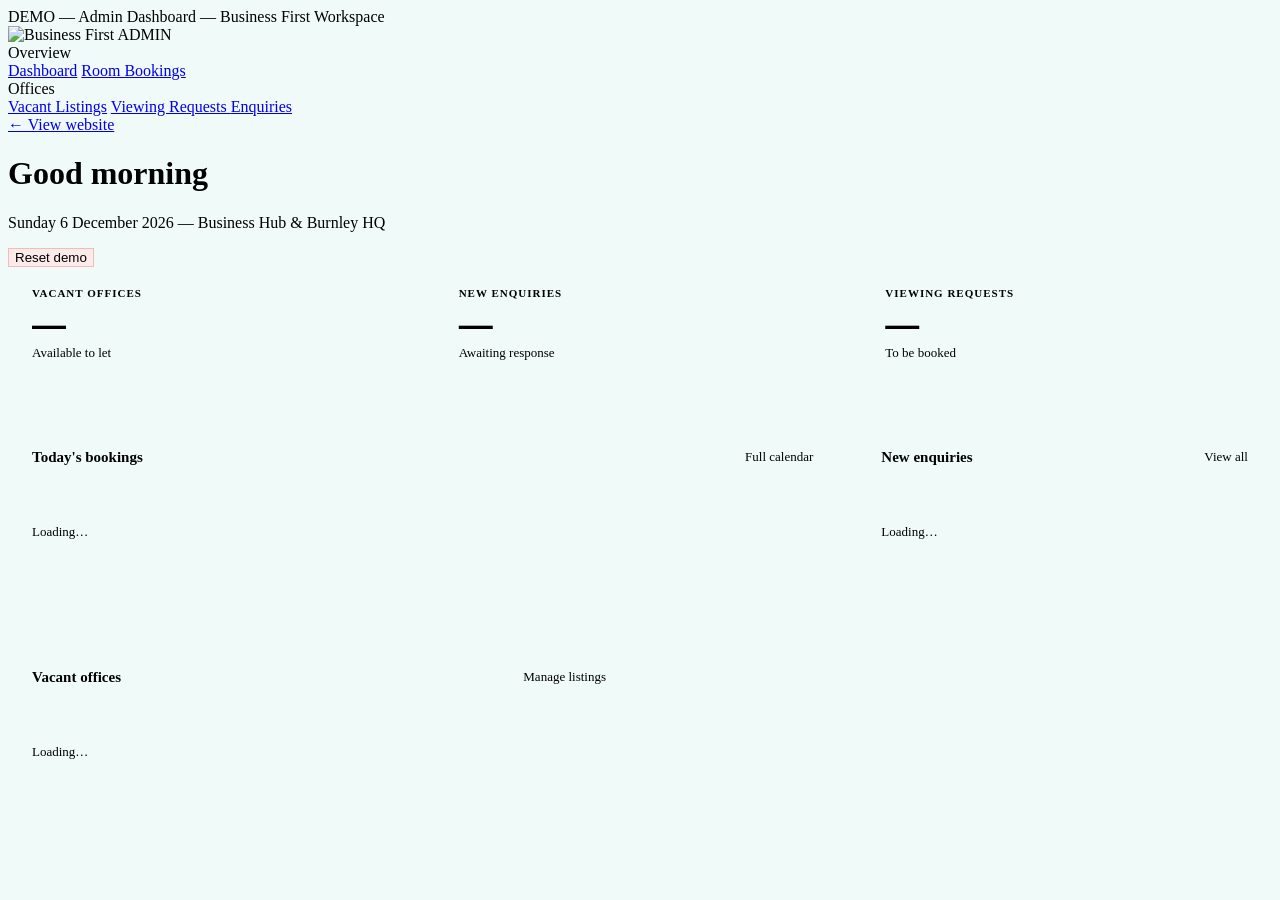
==== admin.html @ e65e755b "Add admin.html" ====
<!DOCTYPE html>
<html lang="en">
<head>
  <meta charset="UTF-8">
  <meta name="viewport" content="width=device-width, initial-scale=1.0">
  <title>Admin Dashboard — Business First</title>
  <link rel="stylesheet" href="css/style.css">
  <style>
    html, body { overflow-x: hidden; max-width: 100%; }
    body { background: #F0FAF9; }

    /* Stat cards */
    .stat-row { display: grid; grid-template-columns: repeat(3,1fr); gap: 16px; margin-bottom: 24px; }
    .stat-card { background: var(--white); border: 1px solid var(--border); border-radius: 16px; padding: 20px 24px; }
    .stat-card .label { font-size: 11px; font-weight: 700; letter-spacing: 1px; text-transform: uppercase; color: var(--mid); margin-bottom: 8px; }
    .stat-card .value { font-family: 'Syne', sans-serif; font-size: 34px; font-weight: 800; color: var(--dark); line-height: 1; margin-bottom: 4px; }
    .stat-card .value.teal { color: var(--teal); }
    .stat-card .value.gold { color: var(--gold); }
    .stat-card .value.red { color: var(--danger); }
    .stat-card .sub { font-size: 13px; color: var(--mid); }

    /* Portal layout */
    .portal-card { background: var(--white); border: 1px solid var(--border); border-radius: 16px; padding: 24px; margin-bottom: 20px; }
    .portal-card-header { display: flex; align-items: center; justify-content: space-between; margin-bottom: 16px; padding-bottom: 14px; border-bottom: 1px solid var(--border); }
    .portal-card-header h4 { font-size: 15px; }
    .portal-section { display: none; }
    .portal-section.active { display: block; }
    .grid-2 { display: grid; grid-template-columns: 1fr 1fr; gap: 20px; }
    .grid-dash-3 { display: grid; grid-template-columns: 2fr 1fr; gap: 20px; }

    /* Rows */
    .room-row { display: flex; align-items: center; gap: 14px; padding: 12px 0; border-bottom: 1px solid var(--border); }
    .room-row:last-child { border-bottom: none; }
    .room-status-dot { width: 10px; height: 10px; border-radius: 50%; flex-shrink: 0; }
    .dot-vacant { background: var(--success); }
    .dot-tenanted { background: var(--teal); }
    .dot-viewing { background: var(--gold); }
    .room-row-info { flex: 1; }
    .room-row-info strong { font-size: 14px; font-weight: 600; }
    .room-row-info span { font-size: 12px; color: var(--mid); display: block; }
    .booking-row { display: flex; align-items: center; gap: 16px; padding: 12px 0; border-bottom: 1px solid var(--border); font-size: 14px; }
    .booking-row:last-child { border-bottom: none; }
    .booking-row .room-name { font-weight: 600; flex: 1; }
    .maint-row { display: flex; gap: 14px; align-items: flex-start; padding: 14px 0; border-bottom: 1px solid var(--border); }
    .maint-row:last-child { border-bottom: none; }
    .priority-dot { width: 8px; height: 8px; border-radius: 50%; flex-shrink: 0; margin-top: 6px; }
    .p-high { background: var(--danger); }
    .p-medium { background: var(--gold); }
    .p-low { background: #A0AEC0; }
    .maint-info { flex: 1; }
    .maint-info strong { font-size: 14px; font-weight: 600; }
    .maint-info p { font-size: 13px; color: var(--mid); margin: 2px 0; }

    /* Enquiry / prospect cards */
    .enquiry-card { border: 1px solid var(--border); border-radius: 12px; padding: 18px; margin-bottom: 12px; background: var(--white); }
    .enquiry-card:last-child { margin-bottom: 0; }

    /* Modal */
    .modal-overlay { position: fixed; inset: 0; background: rgba(0,0,0,0.5); z-index: 2000; display: flex; align-items: center; justify-content: center; padding: 20px; opacity: 0; pointer-events: none; transition: opacity 0.2s; }
    .modal-overlay.open { opacity: 1; pointer-events: all; }
    .modal { background: var(--white); border-radius: 20px; padding: 36px; max-width: 520px; width: 100%; max-height: 90vh; overflow-y: auto; }

    /* Calendar */
    .cal-week { display: grid; grid-template-columns: 80px repeat(7,1fr); border: 1px solid var(--border); border-radius: 12px; overflow: hidden; }
    .cal-header { background: var(--dark); color: var(--white); font-size: 11px; font-weight: 700; text-align: center; padding: 10px 4px; letter-spacing: 0.5px; text-transform: uppercase; }
    .cal-time-label { background: var(--light); border-right: 1px solid var(--border); border-bottom: 1px solid var(--border); font-size: 11px; color: var(--mid); font-weight: 600; padding: 8px 6px; display: flex; align-items: center; justify-content: flex-end; }
    .cal-cell { border-right: 1px solid var(--border); border-bottom: 1px solid var(--border); min-height: 40px; background: var(--white); position: relative; cursor: pointer; transition: background 0.1s; }
    .cal-cell:last-child { border-right: none; }
    .cal-cell:hover { background: #F0FAF9; }
    .cal-booking { position: absolute; inset: 2px; background: var(--teal); border-radius: 6px; padding: 3px 6px; font-size: 10px; font-weight: 600; color: white; overflow: hidden; cursor: pointer; }
    .cal-booking.unpaid { background: var(--gold); color: var(--dark); }

    /* Vacant office cards */
    .office-listing-card { border: 1px solid var(--border); border-radius: 14px; overflow: hidden; background: var(--white); display: flex; gap: 0; margin-bottom: 16px; }
    .office-listing-img { width: 140px; flex-shrink: 0; object-fit: cover; }
    .office-listing-body { padding: 18px; flex: 1; }
    .office-listing-body h4 { margin-bottom: 4px; font-size: 15px; }
    .office-listing-meta { font-size: 13px; color: var(--mid); margin-bottom: 12px; }
    .office-listing-price { font-family: 'Syne', sans-serif; font-size: 22px; font-weight: 800; color: var(--teal); }
    .office-listing-actions { display: flex; gap: 8px; margin-top: 12px; }

    /* Add office form */
    .add-office-form { background: var(--light); border: 1.5px dashed var(--border); border-radius: 16px; padding: 24px; margin-bottom: 20px; }
    .add-office-form h4 { margin-bottom: 16px; }
    .form-row-3 { display: grid; grid-template-columns: 1fr 1fr 1fr; gap: 12px; }

    @media (max-width: 900px) {
      .app-layout { flex-direction: column; }
      .main-content { padding: 16px !important; }
      .page-header { flex-direction: column; align-items: flex-start; gap: 10px; }
      .page-header h1 { font-size: 22px !important; }
      .stat-row { grid-template-columns: 1fr 1fr !important; gap: 12px !important; }
      .grid-2 { grid-template-columns: 1fr !important; }
      .grid-dash-3 { grid-template-columns: 1fr !important; }
      .portal-card { padding: 16px !important; }
      .modal { padding: 24px 18px !important; border-radius: 16px !important; }
      .cal-week { grid-template-columns: 50px repeat(7,1fr); font-size: 10px; }
      .office-listing-card { flex-direction: column; }
      .office-listing-img { width: 100%; height: 160px; }
      .form-row-3 { grid-template-columns: 1fr 1fr; }
    }
  </style>
</head>
<body>
<div class="demo-banner">DEMO — Admin Dashboard — Business First Workspace</div>

<div class="app-layout">
  <div class="sidebar">
    <div class="sidebar-logo">
      <img src="https://via.placeholder.com/255x86/1a1a2e/6366f1?text=Launchpad" alt="Business First">
      <span class="demo-tag">ADMIN</span>
    </div>
    <div class="sidebar-section-label">Overview</div>
    <a href="#" class="active" onclick="event.preventDefault();showSection('dashboard',this)">Dashboard</a>
    <a href="#" onclick="event.preventDefault();showSection('bookings',this)">Room Bookings</a>
    <div class="sidebar-section-label">Offices</div>
    <a href="#" onclick="event.preventDefault();showSection('offices',this)">Vacant Listings</a>
    <a href="#" onclick="event.preventDefault();showSection('viewings',this)">Viewing Requests <span class="notif-dot" id="viewingDot" style="display:none;"></span></a>
    <a href="#" onclick="event.preventDefault();showSection('enquiries',this)">Enquiries <span class="notif-dot" id="enquiryDot" style="display:none;"></span></a>
    <div class="sidebar-section-label"></div>
    <a href="index.html">← View website</a>
  </div>

  <div class="main-content">

    <!-- DASHBOARD -->
    <div class="portal-section active" id="sec-dashboard">
      <div class="page-header">
        <div>
          <h1 id="dashGreeting">Good morning</h1>
          <p id="dashDate">Business First Workspace — Business Hub &amp; Burnley HQ</p>
        </div>
        <button class="btn btn-sm" style="background:#FDEAEA;color:var(--danger);border:1.5px solid #F5BABA;" onclick="DEMO_RESET()">Reset demo</button>
      </div>
      <div class="stat-row">
        <div class="stat-card">
          <div class="label">Vacant offices</div>
          <div class="value teal" id="dashVacantCount">—</div>
          <div class="sub">Available to let</div>
        </div>
        <div class="stat-card">
          <div class="label">New enquiries</div>
          <div class="value gold" id="dashEnquiryCount">—</div>
          <div class="sub">Awaiting response</div>
        </div>
        <div class="stat-card">
          <div class="label">Viewing requests</div>
          <div class="value teal" id="dashViewingCount">—</div>
          <div class="sub">To be booked</div>
        </div>

      </div>
      <div class="grid-dash-3" style="margin-bottom:20px;">
        <div class="portal-card">
          <div class="portal-card-header"><h4>Today's bookings</h4><a href="#" onclick="showSection('bookings',null)" style="font-size:13px;color:var(--teal);text-decoration:none;">Full calendar</a></div>
          <div id="dashBookings"><p style="font-size:13px;color:var(--mid);padding:8px 0;">Loading…</p></div>
        </div>
        <div class="portal-card">
          <div class="portal-card-header"><h4>New enquiries</h4><a href="#" onclick="showSection('enquiries',null)" style="font-size:13px;color:var(--teal);text-decoration:none;">View all</a></div>
          <div id="dashEnquiries"><p style="font-size:13px;color:var(--mid);padding:8px 0;">Loading…</p></div>
        </div>
      </div>
      <div class="grid-2">
        <div class="portal-card">
          <div class="portal-card-header"><h4>Vacant offices</h4><a href="#" onclick="showSection('offices',null)" style="font-size:13px;color:var(--teal);text-decoration:none;">Manage listings</a></div>
          <div id="dashOffices"><p style="font-size:13px;color:var(--mid);padding:8px 0;">Loading…</p></div>
        </div>

      </div>
    </div>

    <!-- BOOKINGS + CALENDAR -->
    <div class="portal-section" id="sec-bookings">
      <div class="page-header">
        <div><h1>Room Bookings</h1><p>Meeting &amp; hire room calendar</p></div>
        <button class="btn btn-primary" onclick="openModal('newBookingModal')">+ Manual booking</button>
      </div>
      <!-- Week nav -->
      <div style="display:flex;align-items:center;gap:16px;margin-bottom:16px;">
        <button class="btn btn-outline btn-sm" onclick="shiftWeek(-1)">← Prev</button>
        <span id="calWeekLabel" style="font-weight:700;font-size:15px;"></span>
        <button class="btn btn-outline btn-sm" onclick="shiftWeek(1)">Next →</button>
        <button class="btn btn-sm" style="margin-left:auto;" onclick="calOffset=0;renderCalendar()">Today</button>
      </div>
      <div class="portal-card" style="padding:0;overflow:hidden;">
        <div class="cal-week" id="calGrid"></div>
      </div>
      <div class="portal-card" style="margin-top:20px;">
        <div class="portal-card-header"><h4>Upcoming bookings</h4></div>
        <div id="bookingsList"><p style="font-size:13px;color:var(--mid);">Loading…</p></div>
      </div>
    </div>

    <!-- VACANT OFFICE LISTINGS -->
    <div class="portal-section" id="sec-offices">
      <div class="page-header">
        <div><h1>Vacant Listings</h1><p>Offices shown on the public website</p></div>
      </div>

      <!-- Add new office form -->
      <div class="add-office-form" id="addOfficeForm">
        <h4>➕ Add a vacant office</h4>
        <div class="form-row-3" style="margin-bottom:12px;">
          <div class="form-group" style="margin:0;"><label>Room number</label><input type="text" id="ao-room" placeholder="e.g. 12"></div>
          <div class="form-group" style="margin:0;"><label>Title</label><input type="text" id="ao-title" placeholder="e.g. Room 12"></div>
          <div class="form-group" style="margin:0;"><label>Building</label>
            <select id="ao-building"><option>Hub 1</option><option>Burnley HQ</option></select>
          </div>
        </div>
        <div class="form-row-3" style="margin-bottom:12px;">
          <div class="form-group" style="margin:0;"><label>Size (m²)</label><input type="number" id="ao-sqm" placeholder="e.g. 16"></div>
          <div class="form-group" style="margin:0;"><label>Price (£/pcm)</label><input type="number" id="ao-price" placeholder="e.g. 320"></div>
          <div class="form-group" style="margin:0;"><label>Photo URL</label><input type="url" id="ao-img" placeholder="https://…"></div>
        </div>
        <div class="form-group" style="margin-bottom:12px;"><label>Description (optional)</label><textarea id="ao-desc" placeholder="Brief description of the room…" style="min-height:70px;"></textarea></div>
        <div style="display:flex;gap:10px;">
          <button class="btn btn-primary" onclick="addOffice()">Save listing</button>
          <button class="btn btn-outline" onclick="clearOfficeForm()">Clear</button>
        </div>
        <div id="officeFormMsg" style="display:none;margin-top:10px;" class="alert alert-success">Office listing saved and live on the website.</div>
      </div>

      <!-- Current listings -->
      <div class="portal-card">
        <div class="portal-card-header"><h4>Current listings</h4><span class="tag tag-teal" id="officeListingCount">Loading…</span></div>
        <div id="officeListings"><p style="font-size:13px;color:var(--mid);">Loading…</p></div>
      </div>
    </div>

    <!-- VIEWING REQUESTS -->
    <div class="portal-section" id="sec-viewings">
      <div class="page-header">
        <div><h1>Viewing Requests</h1><p>Submitted through the website</p></div>
      </div>
      <div class="portal-card">
        <div class="portal-card-header"><h4>All requests</h4><span id="viewingCount" class="tag tag-gold">Loading…</span></div>
        <div id="viewingsList"><p style="font-size:13px;color:var(--mid);">Loading…</p></div>
      </div>
    </div>

    <!-- ENQUIRIES -->
    <div class="portal-section" id="sec-enquiries">
      <div class="page-header">
        <div><h1>Enquiries</h1><p>Office enquiries from the website</p></div>
      </div>
      <div id="enquiriesList"></div>
    </div>



  </div><!-- /main-content -->
</div><!-- /app-layout -->

<!-- New booking modal -->
<div class="modal-overlay" id="newBookingModal">
  <div class="modal">
    <div style="display:flex;justify-content:space-between;align-items:center;margin-bottom:20px;">
      <h3>Manual booking</h3>
      <button onclick="closeModal('newBookingModal')" style="background:none;border:none;font-size:20px;cursor:pointer;color:var(--mid);">✕</button>
    </div>
    <div class="form-group"><label>Room</label>
      <select id="nb-room">
        <option>Burnley HQ Boardroom</option>
        <option>Energy Hub Training Room 1</option>
        <option>West Wing Meeting Room</option>
      </select>
    </div>
    <div class="form-group"><label>Booker name</label><input type="text" id="nb-name" placeholder="Jane Smith"></div>
    <div class="form-group"><label>Organisation</label><input type="text" id="nb-org" placeholder="Smith &amp; Co Ltd"></div>
    <div class="form-group"><label>Email</label><input type="email" id="nb-email" placeholder="jane@company.co.uk"></div>
    <div class="grid-2">
      <div class="form-group"><label>Date</label><input type="date" id="nb-date"></div>
      <div class="form-group"><label>Time slot</label>
        <select id="nb-time">
          <option>09:00–10:00</option><option>10:00–11:00</option><option>11:00–12:00</option>
          <option>13:00–14:00</option><option>14:00–15:00</option><option>15:00–16:00</option>
          <option>Full day</option>
        </select>
      </div>
    </div>
    <div style="display:flex;gap:10px;margin-top:8px;">
      <button class="btn btn-outline" onclick="closeModal('newBookingModal')">Cancel</button>
      <button class="btn btn-primary" style="flex:1;" onclick="saveBooking()">Save booking</button>
    </div>
  </div>
</div>



<!-- Confirm viewing modal -->
<div class="modal-overlay" id="bookViewingModal">
  <div class="modal">
    <div style="display:flex;justify-content:space-between;align-items:center;margin-bottom:20px;">
      <h3>Confirm viewing</h3>
      <button onclick="closeModal('bookViewingModal')" style="background:none;border:none;font-size:20px;cursor:pointer;color:var(--mid);">✕</button>
    </div>
    <div id="bookViewingContent"></div>
    <div class="form-group"><label>Confirmed date</label><input type="date" id="bv-date"></div>
    <div class="form-group"><label>Time</label>
      <select id="bv-time">
        <option>09:00</option><option>10:00</option><option>11:00</option><option>14:00</option><option>15:00</option>
      </select>
    </div>
    <div style="display:flex;gap:10px;margin-top:8px;">
      <button class="btn btn-outline" onclick="closeModal('bookViewingModal')">Cancel</button>
      <button class="btn btn-primary" style="flex:1;" onclick="confirmViewing()">Confirm viewing</button>
    </div>
  </div>
</div>

<script src="js/data.js"></script>
<script src="js/supabase-maintenance.js"></script>
<script>
  const SB = {
    url: 'https://qgjdaologsmrviaikzej.supabase.co',
    key: 'eyJhbGciOiJIUzI1NiIsInR5cCI6IkpXVCJ9.eyJpc3MiOiJzdXBhYmFzZSIsInJlZiI6InFnamRhb2xvZ3NtcnZpYWlremVqIiwicm9sZSI6ImFub24iLCJpYXQiOjE3ODE4MTQxMzQsImV4cCI6MjA5NzM5MDEzNH0.gOya9F8I45uRFOLH6uFLFADSPda1YUDOjJkrnP2lCyw',
    h: () => ({ 'apikey': SB.key, 'Authorization': `Bearer ${SB.key}`, 'Content-Type': 'application/json', 'Prefer': 'return=representation' }),
    get: async (table, qs='') => (await fetch(`${SB.url}/rest/v1/${table}${qs}`, { headers: SB.h() })).json(),
    post: async (table, data) => (await fetch(`${SB.url}/rest/v1/${table}`, { method:'POST', headers: SB.h(), body: JSON.stringify(data) })).json(),
    patch: async (table, id, data) => (await fetch(`${SB.url}/rest/v1/${table}?id=eq.${id}`, { method:'PATCH', headers: SB.h(), body: JSON.stringify(data) })).json(),
    del: async (table, id) => fetch(`${SB.url}/rest/v1/${table}?id=eq.${id}`, { method:'DELETE', headers: SB.h() }),
  };

  // ── Nav ───────────────────────────────────────────────────
  function showSection(id, el) {
    document.querySelectorAll('.portal-section').forEach(s => s.classList.remove('active'));
    const sec = document.getElementById('sec-' + id);
    if (sec) sec.classList.add('active');
    document.querySelectorAll('.sidebar a').forEach(a => a.classList.remove('active'));
    if (el) el.classList.add('active');
    const sidebar = document.querySelector('.sidebar');
    const overlay = document.getElementById('sidebarOverlay');
    const toggle = document.getElementById('sidebarToggle');
    if (sidebar) sidebar.classList.remove('open');
    if (overlay) overlay.classList.remove('open');
    if (toggle) toggle.textContent = '☰';
  }
  function openModal(id) { document.getElementById(id).classList.add('open'); }
  function closeModal(id) { document.getElementById(id).classList.remove('open'); }

  // ── Dashboard greeting ────────────────────────────────────
  (function() {
    const h = new Date().getHours();
    const greet = h < 12 ? 'Good morning' : h < 17 ? 'Good afternoon' : 'Good evening';
    document.getElementById('dashGreeting').textContent = greet;
    const days = ['Sunday','Monday','Tuesday','Wednesday','Thursday','Friday','Saturday'];
    const months = ['January','February','March','April','May','June','July','August','September','October','November','December'];
    const d = new Date();
    document.getElementById('dashDate').textContent = `${days[d.getDay()]} ${d.getDate()} ${months[d.getMonth()]} ${d.getFullYear()} — Business Hub & Burnley HQ`;
  })();

  // ── Calendar ──────────────────────────────────────────────
  let calOffset = 0;
  const ROOMS = ['Burnley HQ Boardroom', 'Energy Hub Training Room 1', 'West Wing Meeting Room'];
  const SLOTS = ['09:00','10:00','11:00','12:00','13:00','14:00','15:00','16:00'];
  let liveBookings = [];

  function getWeekDates(offset) {
    const now = new Date();
    const mon = new Date(now);
    mon.setDate(now.getDate() - now.getDay() + 1 + offset * 7);
    return Array.from({length:7}, (_, i) => { const d = new Date(mon); d.setDate(mon.getDate()+i); return d; });
  }

  function renderCalendar() {
    const days = getWeekDates(calOffset);
    const dayNames = ['Mon','Tue','Wed','Thu','Fri','Sat','Sun'];
    const months = ['Jan','Feb','Mar','Apr','May','Jun','Jul','Aug','Sep','Oct','Nov','Dec'];
    document.getElementById('calWeekLabel').textContent =
      `${days[0].getDate()} ${months[days[0].getMonth()]} — ${days[6].getDate()} ${months[days[6].getMonth()]} ${days[6].getFullYear()}`;

    let html = `<div class="cal-header" style="background:#1A2830;">Room / Time</div>`;
    days.forEach((d, i) => {
      const isToday = d.toDateString() === new Date().toDateString();
      html += `<div class="cal-header" style="${isToday ? 'background:var(--teal);' : ''}">${dayNames[i]}<br><span style="font-size:14px;font-weight:800;">${d.getDate()}</span></div>`;
    });

    SLOTS.forEach(slot => {
      html += `<div class="cal-time-label">${slot}</div>`;
      days.forEach(d => {
        const dateStr = d.toISOString().split('T')[0];
        const booking = liveBookings.find(b => b.date === dateStr && b.time_slot && b.time_slot.startsWith(slot));
        if (booking) {
          html += `<div class="cal-cell"><div class="cal-booking ${booking.paid ? '' : 'unpaid'}" title="${booking.booker_name} — ${booking.room}">${booking.room.split(' ')[0]}<br>${booking.booker_name}</div></div>`;
        } else {
          html += `<div class="cal-cell" onclick="quickBook('${dateStr}','${slot}')"></div>`;
        }
      });
    });

    document.getElementById('calGrid').innerHTML = html;
  }

  function shiftWeek(dir) { calOffset += dir; renderCalendar(); }

  function quickBook(date, slot) {
    document.getElementById('nb-date').value = date;
    document.getElementById('nb-time').value = slot + '–' + (parseInt(slot)+1).toString().padStart(2,'0') + ':00';
    openModal('newBookingModal');
  }

  async function saveBooking() {
    const room = document.getElementById('nb-room').value;
    const name = document.getElementById('nb-name').value;
    const email = document.getElementById('nb-email').value || '';
    const org = document.getElementById('nb-org').value || '';
    const date = document.getElementById('nb-date').value;
    const slot = document.getElementById('nb-time').value;
    if (!name || !date) { alert('Please enter a name and date'); return; }
    await HP_BOOKINGS.insert({ room, building: room.includes('Burnley HQ') ? 'Burnley HQ' : 'Business Hub', booker_name: name, booker_email: email, booker_org: org, date, time_slot: slot, paid: false, status: 'confirmed' });
    closeModal('newBookingModal');
    liveBookings = await HP_BOOKINGS.fetchAll();
    renderCalendar();
    renderBookingsList();
    flashNotif('Booking saved.');
  }

  function renderBookingsList() {
    const upcoming = liveBookings.filter(b => b.date >= new Date().toISOString().split('T')[0]).sort((a,b) => a.date.localeCompare(b.date));
    const html = upcoming.map(b => `
      <div class="booking-row">
        <div class="room-name">${b.room}</div>
        <span style="color:var(--mid);font-size:13px;">${b.booker_name}${b.booker_org ? ' · ' + b.booker_org : ''}</span>
        <span style="color:var(--mid);font-size:13px;">${b.time_slot} · ${new Date(b.date+'T00:00:00').toLocaleDateString('en-GB',{day:'numeric',month:'short'})}</span>
        <span class="tag ${b.paid ? 'tag-green' : 'tag-gold'}" style="font-size:11px;">${b.paid ? 'Paid' : 'Unpaid'}</span>
      </div>`).join('') || '<p style="font-size:13px;color:var(--mid);">No upcoming bookings</p>';
    const dash = upcoming.slice(0,3).map(b => `
      <div class="booking-row" style="padding:8px 0;">
        <div class="room-name" style="font-size:13px;">${b.room}</div>
        <span style="color:var(--mid);font-size:12px;">${b.time_slot}</span>
        <span class="tag ${b.paid ? 'tag-green' : 'tag-gold'}" style="font-size:10px;">${b.paid ? 'Paid' : 'Unpaid'}</span>
      </div>`).join('') || '<p style="font-size:13px;color:var(--mid);">No bookings today</p>';
    document.getElementById('bookingsList').innerHTML = html;
    document.getElementById('dashBookings').innerHTML = dash;
  }

  // ── Vacant offices ────────────────────────────────────────
  let liveOffices = [];

  async function loadOffices() {
    liveOffices = await SB.get('hp_vacant_offices', '?order=created_at.desc');
    renderOffices();
  }

  function renderOffices() {
    const el = document.getElementById('officeListings');
    const countEl = document.getElementById('officeListingCount');
    const dashEl = document.getElementById('dashOffices');
    const vacant = liveOffices.filter(o => o.status === 'vacant');
    if (countEl) countEl.textContent = `${vacant.length} live`;
    document.getElementById('dashVacantCount').textContent = vacant.length;

    el.innerHTML = liveOffices.map(o => `
      <div class="office-listing-card" id="olc-${o.id}">
        ${o.image_url ? `<img class="office-listing-img" src="${o.image_url}" alt="${o.title}" onerror="this.style.display='none'">` : ''}
        <div class="office-listing-body">
          <h4>${o.title} — ${o.building}</h4>
          <div class="office-listing-meta">Room ${o.room_number} · ${o.sqm}m² ${o.description ? '· ' + o.description : ''}</div>
          <div class="office-listing-price">£${o.price_pcm}<span style="font-size:14px;font-weight:400;color:var(--mid);font-family:'Inter',sans-serif;">/pcm</span></div>
          <div class="office-listing-actions">
            <span class="tag ${o.status === 'vacant' ? 'tag-green' : 'tag-teal'}">${o.status === 'vacant' ? 'Vacant' : 'Let'}</span>
            <button class="btn btn-outline btn-sm" onclick="toggleLetStatus('${o.id}','${o.status}')">${o.status === 'vacant' ? 'Mark as let' : 'Mark vacant'}</button>
            <button class="btn btn-sm" style="background:#FDEAEA;color:var(--danger);" onclick="removeOffice('${o.id}')">Remove</button>
          </div>
        </div>
      </div>`).join('') || '<p style="font-size:13px;color:var(--mid);">No listings yet. Add one above.</p>';

    if (dashEl) dashEl.innerHTML = vacant.map(o => `
      <div class="room-row" style="padding:8px 0;">
        <div class="room-status-dot dot-vacant"></div>
        <div class="room-row-info">
          <strong style="font-size:13px;">${o.title} — ${o.building}</strong>
          <span>${o.sqm}m² · £${o.price_pcm}/pcm</span>
        </div>
      </div>`).join('') || '<p style="font-size:13px;color:var(--mid);">No vacant offices</p>';
  }

  async function addOffice() {
    const room = document.getElementById('ao-room').value.trim();
    const title = document.getElementById('ao-title').value.trim();
    const building = document.getElementById('ao-building').value;
    const sqm = parseFloat(document.getElementById('ao-sqm').value);
    const price = parseInt(document.getElementById('ao-price').value);
    const img = document.getElementById('ao-img').value.trim();
    const desc = document.getElementById('ao-desc').value.trim();
    if (!room || !title || !sqm || !price) { alert('Please fill in room number, title, size and price.'); return; }
    const res = await SB.post('hp_vacant_offices', { room_number: room, title, building, sqm, price_pcm: price, image_url: img || null, description: desc || null, status: 'vacant' });
    if (res && res[0]) {
      liveOffices.unshift(res[0]);
      renderOffices();
      clearOfficeForm();
      document.getElementById('officeFormMsg').style.display = 'flex';
      setTimeout(() => document.getElementById('officeFormMsg').style.display = 'none', 3000);
    } else {
      alert('Error saving listing. Try again.');
    }
  }

  async function toggleLetStatus(id, currentStatus) {
    const newStatus = currentStatus === 'vacant' ? 'let' : 'vacant';
    await SB.patch('hp_vacant_offices', id, { status: newStatus });
    const idx = liveOffices.findIndex(o => o.id === id);
    if (idx >= 0) liveOffices[idx].status = newStatus;
    renderOffices();
  }

  async function removeOffice(id) {
    if (!confirm('Remove this listing from the website?')) return;
    await SB.del('hp_vacant_offices', id);
    liveOffices = liveOffices.filter(o => o.id !== id);
    renderOffices();
  }

  function clearOfficeForm() {
    ['ao-room','ao-title','ao-sqm','ao-price','ao-img','ao-desc'].forEach(id => document.getElementById(id).value = '');
    document.getElementById('ao-building').value = 'Hub 1';
  }

  // ── Viewing requests ──────────────────────────────────────
  let liveViewings = [];

  async function loadViewings() {
    liveViewings = await SB.get('hp_viewing_requests', '?order=created_at.desc');
    renderViewings();
  }

  function renderViewings() {
    const newCount = liveViewings.filter(v => v.status === 'new').length;
    const countEl = document.getElementById('viewingCount');
    const dashCount = document.getElementById('dashViewingCount');
    const dot = document.getElementById('viewingDot');
    if (countEl) countEl.textContent = `${newCount} new`;
    if (dashCount) dashCount.textContent = newCount;
    if (dot) dot.style.display = newCount > 0 ? 'inline-block' : 'none';

    const el = document.getElementById('viewingsList');
    el.innerHTML = liveViewings.map(v => `
      <div class="enquiry-card">
        <div style="display:flex;justify-content:space-between;align-items:flex-start;margin-bottom:10px;">
          <div>
            <strong style="font-size:15px;">${v.name}</strong>
            <p style="font-size:13px;color:var(--mid);margin:3px 0;">${v.email}${v.phone ? ' · ' + v.phone : ''}</p>
            ${v.office_title ? `<p style="font-size:13px;color:var(--teal);margin:3px 0;">Interested in: <strong>${v.office_title}</strong></p>` : ''}
            ${v.preferred_date ? `<p style="font-size:13px;color:var(--mid);margin:3px 0;">Preferred date: ${new Date(v.preferred_date+'T00:00:00').toLocaleDateString('en-GB',{day:'numeric',month:'long',year:'numeric'})}</p>` : ''}
            ${v.message ? `<p style="font-size:13px;color:var(--mid);margin:6px 0;font-style:italic;">"${v.message}"</p>` : ''}
          </div>
          <span class="tag ${v.status === 'new' ? 'tag-gold' : v.status === 'booked' ? 'tag-teal' : 'tag-green'}">${v.status.charAt(0).toUpperCase()+v.status.slice(1)}</span>
        </div>
        <div style="display:flex;gap:8px;">
          ${v.status === 'new' ? `<button class="btn btn-primary btn-sm" onclick="openBookViewing('${v.id}','${v.name}','${v.office_title||''}')">Confirm viewing</button>` : ''}
          <button class="btn btn-outline btn-sm" onclick="window.location.href='mailto:${v.email}'">Email</button>
          ${v.phone ? `<button class="btn btn-outline btn-sm" onclick="window.location.href='tel:${v.phone}'">Call</button>` : ''}
          <button class="btn btn-sm" style="background:#FDEAEA;color:var(--danger);" onclick="updateViewingStatus('${v.id}','cancelled')">Cancel</button>
        </div>
      </div>`).join('') || '<p style="font-size:13px;color:var(--mid);">No viewing requests yet</p>';
  }

  function openBookViewing(id, name, room) {
    document.getElementById('bookViewingContent').innerHTML = `
      <div style="background:var(--light);border-radius:10px;padding:14px;margin-bottom:16px;">
        <strong>${name}</strong>${room ? ` — interested in ${room}` : ''}
      </div>`;
    document.getElementById('bookViewingModal').dataset.viewingId = id;
    openModal('bookViewingModal');
  }

  async function confirmViewing() {
    const id = document.getElementById('bookViewingModal').dataset.viewingId;
    const date = document.getElementById('bv-date').value;
    if (!date) { alert('Please select a date'); return; }
    await SB.patch('hp_viewing_requests', id, { status: 'booked' });
    const idx = liveViewings.findIndex(v => v.id === id);
    if (idx >= 0) liveViewings[idx].status = 'booked';
    renderViewings();
    closeModal('bookViewingModal');
    flashNotif('Viewing confirmed.');
  }

  async function updateViewingStatus(id, status) {
    await SB.patch('hp_viewing_requests', id, { status });
    const idx = liveViewings.findIndex(v => v.id === id);
    if (idx >= 0) liveViewings[idx].status = status;
    renderViewings();
  }

  // ── Enquiries (prospects) ─────────────────────────────────
  let liveProspects = [];

  async function loadProspects() {
    if (window._prospectSub) { window._prospectSub(); window._prospectSub = null; }
    liveProspects = await HP_PROSPECTS.fetchAll();
    renderProspects();
    window._prospectSub = HP_PROSPECTS.subscribe(rows => {
      rows.forEach(r => { const i = liveProspects.findIndex(p => p.id === r.id); if (i>=0) liveProspects[i]=r; else liveProspects.unshift(r); });
      renderProspects();
      flashNotif('New enquiry received!');
    });
  }

  function renderProspects() {
    const newCount = liveProspects.filter(p => p.status === 'new').length;
    document.getElementById('dashEnquiryCount').textContent = newCount;
    document.getElementById('enquiryDot').style.display = newCount > 0 ? 'inline-block' : 'none';
    const html = liveProspects.map(p => `
      <div class="enquiry-card">
        <div style="display:flex;justify-content:space-between;align-items:flex-start;margin-bottom:8px;">
          <div>
            <strong style="font-size:15px;">${p.name}${p.business ? ' — ' + p.business : ''}</strong>
            <p style="font-size:12px;color:var(--mid);margin:3px 0;">${p.business_type || ''} · ${p.headcount || ''} · Budget: ${p.budget || ''} · Move in: ${p.move_in || ''}</p>
            <p style="font-size:12px;color:var(--mid);margin:3px 0;">${p.email}${p.phone ? ' · ' + p.phone : ''}</p>
          </div>
          <span class="tag ${p.status === 'new' ? 'tag-gold' : 'tag-teal'}">${p.status === 'new' ? 'New' : 'In progress'}</span>
        </div>
        ${p.interested_rooms && p.interested_rooms.length ? `<div style="display:flex;gap:6px;flex-wrap:wrap;margin-bottom:8px;">${p.interested_rooms.map(r => `<span class="tag tag-teal" style="font-size:11px;">${r}</span>`).join('')}</div>` : ''}
        <div style="display:flex;gap:8px;">
          <button class="btn btn-outline btn-sm" onclick="window.location.href='mailto:${p.email}'">Email</button>
          ${p.phone ? `<button class="btn btn-outline btn-sm" onclick="window.location.href='tel:${p.phone}'">Call</button>` : ''}
          <button class="btn btn-primary btn-sm" onclick="showSection('viewings',null)">Book viewing</button>
        </div>
      </div>`).join('') || '<p style="color:var(--mid);font-size:14px;padding:10px 0;">No enquiries yet</p>';
    document.getElementById('enquiriesList').innerHTML = html;
    document.getElementById('dashEnquiries').innerHTML = liveProspects.slice(0,2).map(p => `
      <div style="padding:8px 0;border-bottom:1px solid var(--border);">
        <div style="display:flex;justify-content:space-between;margin-bottom:2px;">
          <strong style="font-size:13px;">${p.name}</strong>
          <span class="tag ${p.status==='new'?'tag-gold':'tag-teal'}" style="font-size:10px;">${p.status==='new'?'New':'Active'}</span>
        </div>
        <p style="font-size:12px;color:var(--mid);margin:0;">${p.business||''} · ${p.budget||''}/mo</p>
      </div>`).join('') || '<p style="font-size:13px;color:var(--mid);">No enquiries</p>';
  }



  // ── Live bookings ─────────────────────────────────────────
  async function loadLiveBookings() {
    if (window._bookingSub) { window._bookingSub(); window._bookingSub = null; }
    liveBookings = await HP_BOOKINGS.fetchAll();
    renderCalendar();
    renderBookingsList();
    window._bookingSub = HP_BOOKINGS.subscribe(rows => {
      rows.forEach(r => { const i = liveBookings.findIndex(b => b.id === r.id); if (i>=0) liveBookings[i]=r; else liveBookings.unshift(r); });
      renderCalendar();
      renderBookingsList();
      flashNotif('New booking!');
    });
  }

  // ── Flash ─────────────────────────────────────────────────
  function flashNotif(msg) {
    let el = document.getElementById('liveFlash');
    if (!el) {
      el = document.createElement('div');
      el.id = 'liveFlash';
      el.style.cssText = 'position:fixed;top:80px;right:20px;background:var(--teal);color:white;padding:12px 20px;border-radius:12px;font-weight:600;font-size:14px;z-index:9998;box-shadow:0 4px 20px rgba(0,0,0,0.2);';
      document.body.appendChild(el);
    }
    el.textContent = '● ' + msg;
    el.style.display = 'block';
    setTimeout(() => el.style.display = 'none', 4000);
  }

  // ── Init ──────────────────────────────────────────────────
  setTimeout(loadLiveBookings, 200);
  setTimeout(loadOffices, 600);
  setTimeout(loadViewings, 800);
  setTimeout(loadProspects, 1000);

</script>
<script src="js/bug-report.js"></script>
<button class="sidebar-toggle" id="sidebarToggle" style="display:none;" title="Menu">☰</button>
<div class="sidebar-overlay" id="sidebarOverlay"></div>
<script>
  (function(){
    var toggle = document.getElementById('sidebarToggle');
    var sidebar = document.querySelector('.sidebar');
    var overlay = document.getElementById('sidebarOverlay');
    if(!toggle || !sidebar) return;
    if(window.innerWidth <= 900) toggle.style.display = 'flex';
    window.addEventListener('resize', function(){ toggle.style.display = window.innerWidth <= 900 ? 'flex' : 'none'; });
    toggle.addEventListener('click', function(){
      sidebar.classList.toggle('open');
      overlay.classList.toggle('open');
      toggle.textContent = sidebar.classList.contains('open') ? '✕' : '☰';
    });
    overlay.addEventListener('click', function(){
      sidebar.classList.remove('open');
      overlay.classList.remove('open');
      toggle.textContent = '☰';
    });
  })();
</script>
<script src="js/gate.js"></script>
</body>
</html>
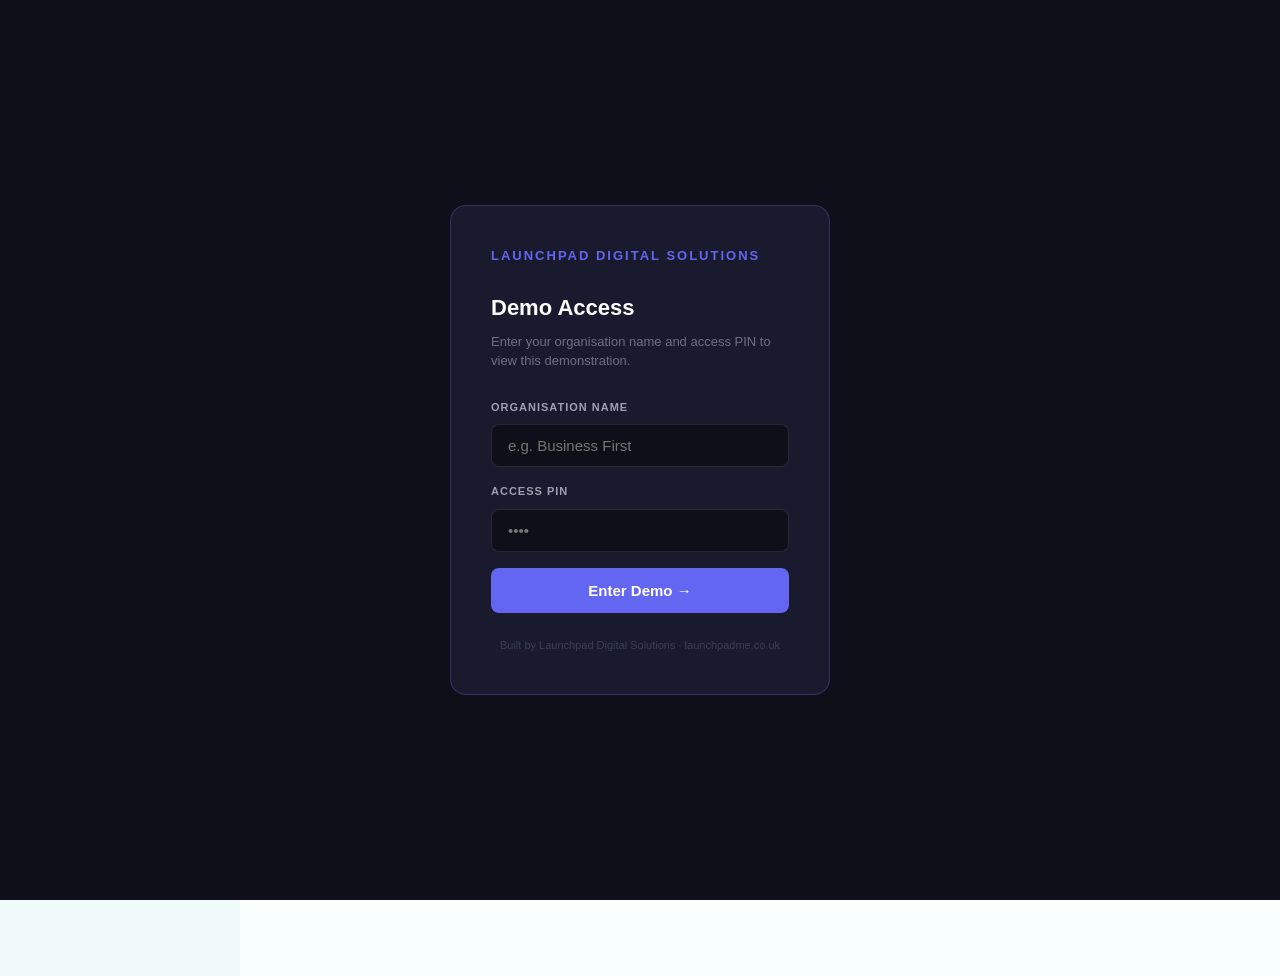
==== commit b97ad222: "Update admin.html" ====
--- a/admin.html
+++ b/admin.html
@@ -102,6 +102,18 @@
   </style>
 </head>
 <body>
+
+<div style="background:#6366f1;padding:10px 20px;display:flex;align-items:center;justify-content:space-between;font-family:'Inter',sans-serif;font-size:13px;color:#fff;">
+  <span style="font-weight:600;">📺 Demo Mode — Business First</span>
+  <div style="display:flex;gap:12px;">
+    <a href="admin.html" style="color:#fff;text-decoration:none;opacity:0.8;font-weight:500;">Staff Portal</a>
+    <span style="opacity:0.4;">|</span>
+    <a href="tenant.html" style="color:#fff;text-decoration:none;opacity:0.8;font-weight:500;">Tenant Portal</a>
+    <span style="opacity:0.4;">|</span>
+    <a href="index.html" style="color:#fff;text-decoration:none;opacity:0.8;font-weight:500;">Exit</a>
+  </div>
+</div>
+
 <div class="demo-banner">DEMO — Admin Dashboard — Business First Workspace</div>
 
 <div class="app-layout">
@@ -693,3 +705,4 @@
 </body>
 </html>
 
+
--- a/css/style.css
+++ b/css/style.css
@@ -0,0 +1,883 @@
+/* ─── GLOBAL OVERFLOW FIX ─────────────────────────── */
+html, body {
+  overflow-x: hidden;
+  max-width: 100%;
+}
+
+@import url('https://fonts.googleapis.com/css2?family=Inter:wght@300;400;500;600;700;800&family=Syne:wght@700;800&display=swap');
+
+:root {
+  --teal: #1A9B8C;
+  --teal-dark: #137A6E;
+  --teal-light: #E8F7F5;
+  --gold: #E8A020;
+  --dark: #0D1F1C;
+  --mid: #4A5E5B;
+  --light: #F0FAF9;
+  --border: #C8E6E3;
+  --white: #FFFFFF;
+  --danger: #E05252;
+  --success: #2ECC71;
+  --warning: #F39C12;
+}
+
+* { margin: 0; padding: 0; box-sizing: border-box; }
+html, body { overflow-x: hidden; max-width: 100%; }
+
+body {
+  font-family: 'Inter', sans-serif;
+  color: var(--dark);
+  background: var(--white);
+  line-height: 1.6;
+}
+
+/* Demo banner */
+.demo-banner {
+  background: var(--gold);
+  color: var(--dark);
+  text-align: center;
+  padding: 8px 20px;
+  font-size: 12px;
+  font-weight: 700;
+  letter-spacing: 2px;
+  text-transform: uppercase;
+  position: sticky;
+  top: 0;
+  z-index: 1000;
+}
+
+/* Nav */
+nav {
+  background: var(--white);
+  border-bottom: 2px solid var(--border);
+  padding: 0 40px;
+  display: flex;
+  align-items: center;
+  justify-content: space-between;
+  height: 70px;
+  position: sticky;
+  top: 37px;
+  z-index: 999;
+  /* Mobile: top reset handled in @media block */
+  box-shadow: 0 2px 12px rgba(26,155,140,0.08);
+}
+
+.nav-logo {
+  display: flex;
+  align-items: center;
+  gap: 12px;
+  text-decoration: none;
+}
+
+.nav-logo img { height: 44px; }
+
+.nav-links {
+  display: flex;
+  gap: 4px;
+  list-style: none;
+}
+
+.nav-links a {
+  text-decoration: none;
+  color: var(--mid);
+  font-size: 14px;
+  font-weight: 500;
+  padding: 8px 14px;
+  border-radius: 8px;
+  transition: all 0.2s;
+}
+
+.nav-links a:hover, .nav-links a.active {
+  background: var(--teal-light);
+  color: var(--teal-dark);
+}
+
+.nav-cta {
+  background: var(--teal) !important;
+  color: var(--white) !important;
+  border-radius: 8px !important;
+}
+
+.nav-cta:hover {
+  background: var(--teal-dark) !important;
+  color: var(--white) !important;
+}
+
+/* Buttons */
+.btn {
+  display: inline-flex;
+  align-items: center;
+  gap: 8px;
+  padding: 12px 24px;
+  border-radius: 10px;
+  font-size: 15px;
+  font-weight: 600;
+  cursor: pointer;
+  border: none;
+  transition: all 0.2s;
+  text-decoration: none;
+  font-family: 'Inter', sans-serif;
+}
+
+.btn-primary {
+  background: var(--teal);
+  color: var(--white);
+}
+
+.btn-primary:hover { background: var(--teal-dark); transform: translateY(-1px); }
+
+.btn-outline {
+  background: transparent;
+  color: var(--teal);
+  border: 2px solid var(--teal);
+}
+
+.btn-outline:hover { background: var(--teal-light); }
+
+.btn-gold {
+  background: var(--gold);
+  color: var(--dark);
+}
+
+.btn-gold:hover { background: #d4911c; }
+
+.btn-sm { padding: 8px 16px; font-size: 13px; }
+.btn-lg { padding: 16px 32px; font-size: 16px; }
+.btn-full { width: 100%; justify-content: center; }
+
+/* Cards */
+.card {
+  background: var(--white);
+  border: 1px solid var(--border);
+  border-radius: 16px;
+  overflow: hidden;
+  transition: all 0.2s;
+}
+
+.card:hover { box-shadow: 0 8px 30px rgba(26,155,140,0.12); transform: translateY(-2px); }
+
+/* Section */
+.section { padding: 80px 40px; }
+.section-sm { padding: 48px 40px; }
+.container { max-width: 1200px; margin: 0 auto; }
+
+.section-label {
+  font-size: 12px;
+  font-weight: 700;
+  letter-spacing: 3px;
+  text-transform: uppercase;
+  color: var(--teal);
+  margin-bottom: 12px;
+}
+
+h1, h2, h3, h4 { font-family: 'Syne', sans-serif; }
+
+h1 { font-size: clamp(36px, 5vw, 60px); line-height: 1.1; }
+h2 { font-size: clamp(28px, 3vw, 42px); line-height: 1.2; }
+h3 { font-size: 22px; line-height: 1.3; }
+h4 { font-size: 17px; }
+
+/* Tags */
+.tag {
+  display: inline-flex;
+  align-items: center;
+  gap: 6px;
+  padding: 4px 12px;
+  border-radius: 100px;
+  font-size: 12px;
+  font-weight: 600;
+}
+
+.tag-teal { background: var(--teal-light); color: var(--teal-dark); }
+.tag-gold { background: #FEF3D7; color: #B07D10; }
+.tag-green { background: #E8F8EF; color: #1E8A4A; }
+.tag-red { background: #FDEAEA; color: #C03030; }
+.tag-grey { background: #F0F0F0; color: #666; }
+
+/* Form elements */
+.form-group { margin-bottom: 20px; }
+
+label {
+  display: block;
+  font-size: 13px;
+  font-weight: 600;
+  color: var(--mid);
+  margin-bottom: 6px;
+  text-transform: uppercase;
+  letter-spacing: 0.5px;
+}
+
+input, select, textarea {
+  width: 100%;
+  padding: 12px 16px;
+  border: 1.5px solid var(--border);
+  border-radius: 10px;
+  font-size: 15px;
+  font-family: 'Inter', sans-serif;
+  color: var(--dark);
+  background: var(--white);
+  transition: border-color 0.2s;
+  outline: none;
+}
+
+input:focus, select:focus, textarea:focus {
+  border-color: var(--teal);
+  box-shadow: 0 0 0 3px rgba(26,155,140,0.1);
+}
+
+textarea { resize: vertical; min-height: 100px; }
+
+/* Grid helpers */
+.grid-2 { display: grid; grid-template-columns: 1fr 1fr; gap: 24px; }
+.grid-3 { display: grid; grid-template-columns: repeat(3, 1fr); gap: 24px; }
+.grid-4 { display: grid; grid-template-columns: repeat(4, 1fr); gap: 20px; }
+
+/* Stat block */
+.stat-block {
+  background: var(--teal-light);
+  border-radius: 14px;
+  padding: 24px;
+  text-align: center;
+}
+
+.stat-block .stat-num {
+  font-family: 'Syne', sans-serif;
+  font-size: 36px;
+  font-weight: 800;
+  color: var(--teal-dark);
+  display: block;
+}
+
+.stat-block .stat-label {
+  font-size: 13px;
+  color: var(--mid);
+  font-weight: 500;
+}
+
+/* Alert */
+.alert {
+  padding: 14px 18px;
+  border-radius: 10px;
+  font-size: 14px;
+  font-weight: 500;
+  display: flex;
+  align-items: center;
+  gap: 10px;
+  margin-bottom: 16px;
+}
+
+.alert-success { background: #E8F8EF; color: #1E8A4A; border: 1px solid #B2E4C8; }
+.alert-warning { background: #FEF3D7; color: #B07D10; border: 1px solid #F5D78E; }
+.alert-info { background: var(--teal-light); color: var(--teal-dark); border: 1px solid var(--border); }
+
+/* Table */
+.table-wrap { overflow-x: auto; border-radius: 12px; border: 1px solid var(--border); }
+
+table { width: 100%; border-collapse: collapse; }
+
+th {
+  background: var(--teal);
+  color: var(--white);
+  padding: 12px 16px;
+  text-align: left;
+  font-size: 13px;
+  font-weight: 600;
+  letter-spacing: 0.5px;
+}
+
+td {
+  padding: 12px 16px;
+  font-size: 14px;
+  border-bottom: 1px solid var(--border);
+  color: var(--dark);
+}
+
+tr:last-child td { border-bottom: none; }
+tr:nth-child(even) td { background: var(--light); }
+
+/* Footer */
+footer {
+  background: var(--dark);
+  color: rgba(255,255,255,0.7);
+  padding: 48px 40px;
+}
+
+.footer-grid {
+  max-width: 1200px;
+  margin: 0 auto;
+  display: grid;
+  grid-template-columns: 2fr 1fr 1fr 1fr;
+  gap: 40px;
+}
+
+footer h4 { color: var(--white); margin-bottom: 16px; font-size: 14px; letter-spacing: 1px; text-transform: uppercase; }
+
+footer a { color: rgba(255,255,255,0.6); text-decoration: none; display: block; font-size: 14px; margin-bottom: 8px; }
+footer a:hover { color: var(--teal); }
+
+.footer-bottom {
+  max-width: 1200px;
+  margin: 32px auto 0;
+  padding-top: 24px;
+  border-top: 1px solid rgba(255,255,255,0.1);
+  display: flex;
+  justify-content: space-between;
+  font-size: 13px;
+}
+
+/* Supporters bar */
+.supporters {
+  background: var(--light);
+  padding: 32px 40px;
+  border-top: 1px solid var(--border);
+}
+
+.supporters-inner {
+  max-width: 1200px;
+  margin: 0 auto;
+}
+
+.supporters p {
+  font-size: 12px;
+  font-weight: 700;
+  letter-spacing: 2px;
+  text-transform: uppercase;
+  color: var(--mid);
+  margin-bottom: 20px;
+  text-align: center;
+}
+
+.supporters-logos {
+  display: flex;
+  align-items: center;
+  justify-content: center;
+  gap: 40px;
+  flex-wrap: wrap;
+}
+
+.supporter-logo {
+  height: 36px;
+  opacity: 0.6;
+  filter: grayscale(100%);
+  transition: all 0.2s;
+}
+
+.supporter-logo:hover { opacity: 1; filter: grayscale(0%); }
+
+/* Modal */
+.modal-overlay {
+  position: fixed;
+  inset: 0;
+  background: rgba(0,0,0,0.5);
+  z-index: 2000;
+  display: flex;
+  align-items: center;
+  justify-content: center;
+  padding: 20px;
+  opacity: 0;
+  pointer-events: none;
+  transition: opacity 0.2s;
+}
+
+.modal-overlay.open { opacity: 1; pointer-events: all; }
+
+.modal {
+  background: var(--white);
+  border-radius: 20px;
+  padding: 40px;
+  max-width: 520px;
+  width: 100%;
+  max-height: 90vh;
+  overflow-y: auto;
+  transform: translateY(20px);
+  transition: transform 0.2s;
+}
+
+.modal-overlay.open .modal { transform: translateY(0); }
+
+/* Sidebar layout (admin/portal) */
+.app-layout {
+  display: flex;
+  min-height: 100vh;
+  padding-top: 37px;
+}
+
+.sidebar {
+  width: 240px;
+  background: var(--dark);
+  padding: 24px 16px;
+  position: fixed;
+  top: 37px;
+  left: 0;
+  height: calc(100vh - 37px);
+  overflow-y: auto;
+  z-index: 100;
+}
+
+.sidebar-logo {
+  padding: 8px 12px 24px;
+  border-bottom: 1px solid rgba(255,255,255,0.1);
+  margin-bottom: 16px;
+}
+
+.sidebar-logo img { height: 36px; }
+.sidebar-logo .demo-tag { font-size: 10px; color: var(--gold); letter-spacing: 2px; font-weight: 700; display: block; margin-top: 4px; }
+
+.sidebar-section-label {
+  font-size: 10px;
+  font-weight: 700;
+  letter-spacing: 2px;
+  text-transform: uppercase;
+  color: rgba(255,255,255,0.3);
+  padding: 8px 12px 4px;
+  margin-top: 8px;
+}
+
+.sidebar a {
+  display: flex;
+  align-items: center;
+  gap: 10px;
+  padding: 10px 12px;
+  border-radius: 8px;
+  color: rgba(255,255,255,0.65);
+  text-decoration: none;
+  font-size: 14px;
+  font-weight: 500;
+  transition: all 0.15s;
+  margin-bottom: 2px;
+}
+
+.sidebar a:hover { background: rgba(255,255,255,0.08); color: var(--white); }
+.sidebar a.active { background: var(--teal); color: var(--white); }
+
+.sidebar-icon { font-size: 16px; width: 20px; text-align: center; }
+
+.main-content {
+  margin-left: 240px;
+  flex: 1;
+  padding: 32px 40px;
+  background: #F8FFFE;
+  min-height: calc(100vh - 37px);
+}
+
+.page-header {
+  margin-bottom: 32px;
+  display: flex;
+  align-items: center;
+  justify-content: space-between;
+}
+
+.page-header h1 { font-size: 28px; }
+.page-header p { color: var(--mid); font-size: 14px; margin-top: 4px; }
+
+/* Room card */
+.room-card {
+  background: var(--white);
+  border: 1.5px solid var(--border);
+  border-radius: 16px;
+  overflow: hidden;
+  transition: all 0.2s;
+}
+
+.room-card:hover { box-shadow: 0 8px 30px rgba(26,155,140,0.15); transform: translateY(-3px); }
+
+.room-card img {
+  width: 100%;
+  height: 200px;
+  object-fit: cover;
+}
+
+.room-card-body { padding: 20px; }
+.room-card-body h3 { margin-bottom: 6px; font-size: 18px; }
+
+.room-meta {
+  display: flex;
+  gap: 12px;
+  margin: 10px 0;
+  flex-wrap: wrap;
+}
+
+.room-meta span {
+  font-size: 13px;
+  color: var(--mid);
+  display: flex;
+  align-items: center;
+  gap: 4px;
+}
+
+.room-price {
+  font-family: 'Syne', sans-serif;
+  font-size: 24px;
+  font-weight: 800;
+  color: var(--teal);
+}
+
+.room-price span { font-size: 14px; font-weight: 400; color: var(--mid); font-family: 'Inter', sans-serif; }
+
+/* Notification dot */
+.notif-dot {
+  display: inline-block;
+  width: 8px;
+  height: 8px;
+  border-radius: 50%;
+  background: var(--gold);
+  margin-left: 6px;
+}
+
+/* Steps */
+.steps {
+  display: flex;
+  gap: 0;
+  margin-bottom: 32px;
+}
+
+.step {
+  flex: 1;
+  text-align: center;
+  padding: 12px;
+  font-size: 13px;
+  font-weight: 600;
+  color: var(--mid);
+  border-bottom: 3px solid var(--border);
+  transition: all 0.2s;
+}
+
+.step.active {
+  color: var(--teal);
+  border-bottom-color: var(--teal);
+}
+
+.step.done {
+  color: var(--teal-dark);
+  border-bottom-color: var(--teal-dark);
+}
+
+/* Amenity chips */
+.amenities { display: flex; flex-wrap: wrap; gap: 6px; margin: 10px 0; }
+
+.amenity {
+  background: var(--teal-light);
+  color: var(--teal-dark);
+  padding: 3px 10px;
+  border-radius: 100px;
+  font-size: 12px;
+  font-weight: 500;
+}
+
+/* Slot picker */
+.slot-grid { display: grid; grid-template-columns: repeat(4, 1fr); gap: 8px; margin: 12px 0; }
+
+.slot {
+  padding: 8px;
+  border: 1.5px solid var(--border);
+  border-radius: 8px;
+  text-align: center;
+  font-size: 13px;
+  font-weight: 500;
+  cursor: pointer;
+  transition: all 0.15s;
+  background: var(--white);
+}
+
+.slot:hover { border-color: var(--teal); color: var(--teal); }
+.slot.selected { background: var(--teal); color: var(--white); border-color: var(--teal); }
+.slot.unavailable { background: #F5F5F5; color: #CCC; cursor: not-allowed; text-decoration: line-through; }
+
+/* Checkbox room select */
+.room-select-card {
+  border: 1.5px solid var(--border);
+  border-radius: 12px;
+  overflow: hidden;
+  cursor: pointer;
+  transition: all 0.2s;
+}
+
+.room-select-card.selected { border-color: var(--teal); box-shadow: 0 0 0 3px rgba(26,155,140,0.15); }
+
+/* Notification item */
+.notif-item {
+  display: flex;
+  gap: 14px;
+  padding: 14px 0;
+  border-bottom: 1px solid var(--border);
+  align-items: flex-start;
+}
+
+.notif-item:last-child { border-bottom: none; }
+
+.notif-icon {
+  width: 36px;
+  height: 36px;
+  border-radius: 10px;
+  background: var(--teal-light);
+  display: flex;
+  align-items: center;
+  justify-content: center;
+  font-size: 16px;
+  flex-shrink: 0;
+}
+
+.notif-content p { font-size: 14px; color: var(--dark); margin-bottom: 2px; }
+.notif-content span { font-size: 12px; color: var(--mid); }
+
+/* Community post */
+.community-post {
+  background: var(--white);
+  border: 1px solid var(--border);
+  border-radius: 14px;
+  padding: 20px;
+  margin-bottom: 16px;
+}
+
+.post-header { display: flex; align-items: center; gap: 12px; margin-bottom: 12px; }
+
+.post-avatar {
+  width: 40px;
+  height: 40px;
+  border-radius: 10px;
+  background: var(--teal);
+  display: flex;
+  align-items: center;
+  justify-content: center;
+  color: var(--white);
+  font-weight: 700;
+  font-size: 16px;
+  flex-shrink: 0;
+}
+
+.post-meta h4 { font-size: 15px; margin-bottom: 2px; }
+.post-meta span { font-size: 12px; color: var(--mid); }
+.post-body { font-size: 14px; color: var(--dark); line-height: 1.6; }
+.post-actions { margin-top: 12px; display: flex; gap: 12px; }
+.post-actions button { background: none; border: none; cursor: pointer; font-size: 13px; color: var(--mid); font-family: 'Inter', sans-serif; padding: 4px 8px; border-radius: 6px; transition: all 0.15s; }
+.post-actions button:hover { background: var(--teal-light); color: var(--teal); }
+
+/* Pinned */
+.pinned-badge { font-size: 11px; font-weight: 700; color: var(--gold); letter-spacing: 1px; text-transform: uppercase; margin-left: auto; display: flex; align-items: center; gap: 4px; }
+
+/* ─── RESPONSIVE ───────────────────────────────────── */
+
+.nav-hamburger {
+  display: none;
+  background: none;
+  border: none;
+  cursor: pointer;
+  padding: 8px;
+  border-radius: 8px;
+  color: var(--dark);
+}
+.nav-hamburger span {
+  display: block;
+  width: 22px;
+  height: 2px;
+  background: var(--dark);
+  margin: 5px 0;
+  transition: all 0.25s;
+  border-radius: 2px;
+}
+.nav-hamburger.open span:nth-child(1) { transform: rotate(45deg) translate(5px, 5px); }
+.nav-hamburger.open span:nth-child(2) { opacity: 0; }
+.nav-hamburger.open span:nth-child(3) { transform: rotate(-45deg) translate(5px, -5px); }
+
+.sidebar-toggle {
+  display: none;
+  position: fixed;
+  bottom: 80px;
+  left: 16px;
+  z-index: 600;
+  background: var(--teal);
+  color: var(--white);
+  border: none;
+  border-radius: 50%;
+  width: 48px;
+  height: 48px;
+  align-items: center;
+  justify-content: center;
+  font-size: 20px;
+  cursor: pointer;
+  box-shadow: 0 4px 16px rgba(26,155,140,0.4);
+}
+.sidebar-overlay {
+  display: none;
+  position: fixed;
+  inset: 0;
+  background: rgba(0,0,0,0.4);
+  z-index: 499;
+}
+.sidebar-overlay.open { display: block; }
+
+@media (max-width: 768px) {
+  nav {
+    padding: 0 16px;
+    height: 60px;
+    position: sticky;
+    top: 0;
+  }
+  .demo-banner { font-size: 10px; padding: 6px 12px; }
+  .nav-hamburger { display: block; }
+  .nav-links {
+    display: none;
+    flex-direction: column;
+    position: absolute;
+    top: 60px;
+    left: 0;
+    right: 0;
+    background: var(--white);
+    border-top: 1px solid var(--border);
+    border-bottom: 2px solid var(--border);
+    padding: 12px 16px;
+    gap: 4px;
+    z-index: 998;
+    box-shadow: 0 8px 24px rgba(0,0,0,0.1);
+  }
+  .nav-links.open { display: flex; }
+  .nav-links li { width: 100%; }
+  .nav-links a { display: block; padding: 10px 14px; font-size: 15px; }
+  .login-dropdown { position: static; }
+  .login-dropdown-menu { position: static; box-shadow: none; }
+
+  .section { padding: 40px 16px; }
+  .section-sm { padding: 28px 16px; }
+  .grid-2 { grid-template-columns: 1fr; }
+  .grid-3 { grid-template-columns: 1fr; }
+  .grid-4 { grid-template-columns: 1fr 1fr; }
+
+  footer { padding: 32px 20px 0; }
+  .footer-grid { display: block; }
+  .footer-grid > div:not(:first-child) { display: none; } /* Hide nav cols — hamburger covers it */
+  .footer-bottom { flex-direction: column; gap: 6px; text-align: center; margin-top: 20px; }
+
+  .slot-grid { grid-template-columns: repeat(3, 1fr); }
+  .modal { padding: 24px 18px; }
+  .supporters { padding: 24px 16px; }
+}
+
+@media (max-width: 900px) {
+  .sidebar {
+    transform: translateX(-100%);
+    transition: transform 0.25s ease;
+    z-index: 500;
+    top: 0;
+    height: 100vh;
+  }
+  .sidebar.open { transform: translateX(0); }
+  .main-content { margin-left: 0; padding: 20px 16px; }
+  .page-header { flex-direction: column; align-items: flex-start; gap: 12px; }
+  .sidebar-toggle { display: flex; }
+}
+
+@media (max-width: 480px) {
+  h1 { font-size: 30px; }
+  h2 { font-size: 22px; }
+  .grid-4 { grid-template-columns: 1fr; }
+  .slot-grid { grid-template-columns: repeat(2, 1fr); }
+  .btn-lg { padding: 14px 22px; font-size: 15px; }
+}
+
+/* ─── INLINE STYLE MOBILE OVERRIDES ────────────────── */
+@media (max-width: 768px) {
+  /* Fix pages with inline padding:80px 40px sections */
+  [style*="padding:80px 40px"],
+  [style*="padding: 80px 40px"] {
+    padding: 48px 20px !important;
+  }
+  [style*="padding:80px"],
+  [style*="padding: 80px"] {
+    padding: 48px 20px !important;
+  }
+  [style*="padding:60px"],
+  [style*="padding: 60px"] {
+    padding: 40px 20px !important;
+  }
+
+  /* Fix inline 2-col grids */
+  [style*="grid-template-columns:1fr 1fr"],
+  [style*="grid-template-columns: 1fr 1fr"],
+  [style*="grid-template-columns:2fr 1fr"],
+  [style*="grid-template-columns: 2fr 1fr"],
+  [style*="grid-template-columns:1fr 2fr"],
+  [style*="grid-template-columns: 1fr 2fr"] {
+    grid-template-columns: 1fr !important;
+    gap: 20px !important;
+  }
+
+  /* Fix inline 3-col+ grids */
+  [style*="grid-template-columns:repeat(3"],
+  [style*="grid-template-columns: repeat(3"],
+  [style*="grid-template-columns:repeat(4"],
+  [style*="grid-template-columns: repeat(4"] {
+    grid-template-columns: 1fr !important;
+    gap: 16px !important;
+  }
+
+  /* Fix inline flex rows that should stack */
+  [style*="display:flex"][style*="gap:40px"],
+  [style*="display:flex"][style*="gap: 40px"],
+  [style*="display:flex"][style*="gap:60px"],
+  [style*="display:flex"][style*="gap: 60px"],
+  [style*="display:flex"][style*="gap:80px"],
+  [style*="display:flex"][style*="gap: 80px"] {
+    flex-direction: column !important;
+    gap: 20px !important;
+  }
+
+  /* Fix max-width constraints that cause overflow */
+  [style*="max-width:720px"],
+  [style*="max-width: 720px"],
+  [style*="max-width:700px"],
+  [style*="max-width: 700px"] {
+    max-width: 100% !important;
+  }
+
+  /* Page hero sections across all pages */
+  .page-hero {
+    padding: 60px 20px 40px !important;
+  }
+  .page-hero h1 { font-size: 26px !important; line-height: 1.2 !important; }
+  .page-hero p { font-size: 14px !important; }
+
+  /* Supporters strip */
+  .supporters-grid {
+    grid-template-columns: repeat(3, 1fr) !important;
+    gap: 16px !important;
+  }
+
+  /* Nav sticky position on pages with demo banner */
+  nav {
+    top: 0 !important;
+  }
+
+  /* Forms */
+  .form-row {
+    flex-direction: column !important;
+  }
+
+  /* Buttons in groups */
+  .btn-group {
+    flex-direction: column !important;
+    gap: 10px !important;
+  }
+  .btn-group .btn {
+    width: 100% !important;
+    justify-content: center !important;
+    text-align: center !important;
+  }
+
+  /* Modal */
+  .modal-overlay { padding: 12px !important; }
+  .modal { 
+    padding: 24px 18px !important;
+    max-height: 85vh !important;
+    overflow-y: auto !important;
+  }
+
+  /* Table wraps */
+  .table-wrap { overflow-x: auto !important; }
+  table { min-width: 500px; }
+}
+
+@media (max-width: 480px) {
+  .supporters-grid { grid-template-columns: repeat(2, 1fr) !important; }
+  .stat-row { grid-template-columns: 1fr 1fr !important; }
+}
+
